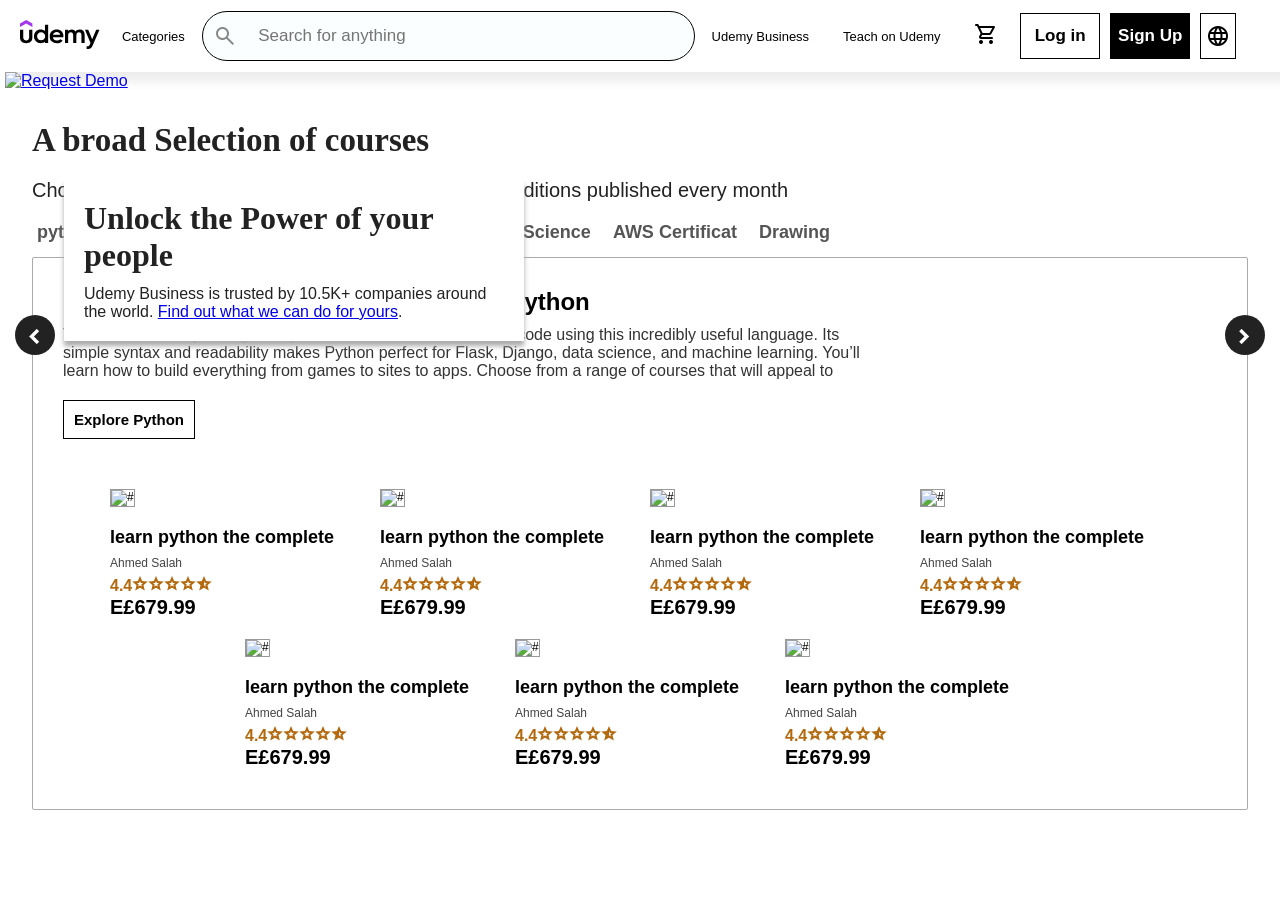
==== project1/src/index.html @ 6c9324f2 "refactoring code" ====
<!DOCTYPE html>
<html lang="en">
  <head>
    <meta charset="UTF-8" />
    <meta name="viewport" content="width=device-width initial-scale=1.0" />
    <title>udemy clone</title>
    <link rel="stylesheet" href="style.css" />
    <!-- for google icons -->
    <link
      rel="stylesheet"
      href="https://fonts.googleapis.com/css2?family=Material+Symbols+Rounded:opsz,wght,FILL,GRAD@48,400,0,0"
    />
    <link
      rel="stylesheet"
      href="https://fonts.googleapis.com/css2?family=Material+Symbols+Outlined:opsz,wght,FILL,GRAD@48,400,0,0"
    />
    <!-- <link rel="stylesheet" href="https://fonts.googleapis.com/css2?family=Material+Symbols+Outlined:opsz,wght,FILL,GRAD@48,400,0,0" /> -->
  </head>
  <body>
    <nav>
      <span class="material-symbols-outlined" id="menu"> menu </span>
      <a id="logo"
        ><img src="../resources/logo-udemy.svg" alt="udemy-logo"
      /></a>
      <a id="categories">Categories</a>
      <form action="#">
        <!-- <label for="searchKey">search</label> -->
        <div id="searchBar">
          <button><span class="material-symbols-outlined">search</span></button>
          <input
            type="text"
            id="searchKey"
            name="searchKey"
            placeholder="Search for anything"
          />
        </div>
      </form>
      <a href="#" class="hideOnSmallScreen">Udemy Business</a>
      <a href="#" class="hideOnSmallScreen">Teach on Udemy</a>
      <span
        ><a href="#" class="material-symbols-rounded" id="cart">
          shopping_cart
        </a></span
      >

      <div class="leftBtns">
        <a href="#" class="btn" id="logIn">Log in</a>
        <a href="#" class="btn" id="signUp">Sign Up</a>
        <a href="#" id="lang" class="btn"
          ><span class="material-symbols-outlined">language</span></a
        >
      </div>
    </nav>

    <header>
      <span id="leftArrow" class="material-symbols-outlined">
        chevron_left
      </span>
      <div class="banner">
        <a href="#">
          <img
            src="https://img-b.udemycdn.com/notices/web_banner/slide_1_image_udlite/7869fd17-9599-4a5e-9b03-4748a3dae016.jpg"
            alt="Request Demo"
          />
        </a>
        <div>
          <h1>Unlock the Power of your people</h1>
          <p>
            Udemy Business is trusted by 10.5K+ companies around the world.
            <a href="#">Find out what we can do for yours</a>.
          </p>
        </div>
      </div>
      <span id="rightArrow" class="material-symbols-outlined">
        chevron_right
      </span>
    </header>

    <section class="courses">
      <h1>A broad Selection of courses</h1>
      <p>
        Choose from 185,000 online video courses with new additions published
        every month
      </p>
      <ul>
        <li><a href="#">python</a></li>
        <li><a href="#">Excel</a></li>
        <li><a href="#">Web Development</a></li>
        <li><a href="#">JavaScript</a></li>
        <li><a href="#">Data Science</a></li>
        <li><a href="#">AWS Certificat</a></li>
        <li><a href="#">Drawing</a></li>
      </ul>

      <div>
        <h2>Expand your career opportunities with Python</h2>
        <p>
          Take one of Udemy’s range of Python courses and learn how to code
          using this incredibly useful language. Its simple syntax and
          readability makes Python perfect for Flask, Django, data science, and
          machine learning. You’ll learn how to build everything from games to
          sites to apps. Choose from a range of courses that will appeal to
        </p>
        <a href="#" class="btn explore">Explore Python</a>

        <ul class="cards">
          <li class="card">
            <a href="#">
              <div class="imgWrapper">
                <img
                  src="https://img-b.udemycdn.com/course/240x135/394676_ce3d_5.jpg"
                  alt="#"
                />
              </div>
              <caption>
                <h1>learn python the complete</h1>
                <div class="author">Ahmed Salah</div>
                <div class="rating">
                  <span>4.4</span>
                  <span class="material-symbols-outlined">star</span>
                  <span class="material-symbols-outlined">star</span>
                  <span class="material-symbols-outlined">star</span>
                  <span class="material-symbols-outlined">star</span>
                  <span class="material-symbols-outlined">star_half</span>
                </div>
                <div class="price">E£679.99</div>
              </caption>
            </a>
          </li>
          <li class="card">
            <a href="#">
              <div class="imgWrapper">
                <img
                  src="https://img-b.udemycdn.com/course/240x135/396876_cc92_7.jpg"
                  alt="#"
                />
              </div>
              <caption>
                <h1>learn python the complete</h1>
                <div class="author">Ahmed Salah</div>
                <div class="rating">
                  <span>4.4</span>
                  <span class="material-symbols-outlined"> star </span>
                  <span class="material-symbols-outlined"> star </span>
                  <span class="material-symbols-outlined"> star </span>
                  <span class="material-symbols-outlined"> star </span>
                  <span class="material-symbols-outlined"> star_half </span>
                </div>
                <div class="price">E£679.99</div>
              </caption>
            </a>
          </li>

          <li class="card">
            <a href="#">
              <div class="imgWrapper">
                <img
                  src="https://img-b.udemycdn.com/course/240x135/405878_e5a0_3.jpg"
                  alt="#"
                />
              </div>
              <caption>
                <h1>learn python the complete</h1>
                <div class="author">Ahmed Salah</div>
                <div class="rating">
                  <span>4.4</span>
                  <span class="material-symbols-outlined">star</span>
                  <span class="material-symbols-outlined">star</span>
                  <span class="material-symbols-outlined">star</span>
                  <span class="material-symbols-outlined">star</span>
                  <span class="material-symbols-outlined">star_half</span>
                </div>
                <div class="price">E£679.99</div>
              </caption>
            </a>
          </li>

          <li class="card">
            <a href="#">
              <div class="imgWrapper">
                <img
                  src="https://img-b.udemycdn.com/course/480x270/449532_2aa9_7.jpg"
                  alt="#"
                />
              </div>
              <caption>
                <h1>learn python the complete</h1>
                <div class="author">Ahmed Salah</div>
                <div class="rating">
                  <span>4.4</span>
                  <span class="material-symbols-outlined"> star </span>
                  <span class="material-symbols-outlined"> star </span>
                  <span class="material-symbols-outlined"> star </span>
                  <span class="material-symbols-outlined"> star </span>
                  <span class="material-symbols-outlined"> star_half </span>
                </div>
                <div class="price">E£679.99</div>
              </caption>
            </a>
          </li>

          <li class="card">
            <a href="#">
              <div class="imgWrapper">
                <img
                  src="https://img-b.udemycdn.com/course/480x270/426570_1b91_3.jpg"
                  alt="#"
                />
              </div>
              <caption>
                <h1>learn python the complete</h1>
                <div class="author">Ahmed Salah</div>
                <div class="rating">
                  <span>4.4</span>
                  <span class="material-symbols-outlined"> star </span>
                  <span class="material-symbols-outlined"> star </span>
                  <span class="material-symbols-outlined"> star </span>
                  <span class="material-symbols-outlined"> star </span>
                  <span class="material-symbols-outlined"> star_half </span>
                </div>
                <div class="price">E£679.99</div>
              </caption>
            </a>
          </li>
          <li class="card">
            <a href="#">
              <div class="imgWrapper">
                <img
                  src="https://img-b.udemycdn.com/course/240x135/394676_ce3d_5.jpg"
                  alt="#"
                />
              </div>
              <caption>
                <h1>learn python the complete</h1>
                <div class="author">Ahmed Salah</div>
                <div class="rating">
                  <span>4.4</span>
                  <span class="material-symbols-outlined">star</span>
                  <span class="material-symbols-outlined">star</span>
                  <span class="material-symbols-outlined">star</span>
                  <span class="material-symbols-outlined">star</span>
                  <span class="material-symbols-outlined">star_half</span>
                </div>
                <div class="price">E£679.99</div>
              </caption>
            </a>
          </li>
          <li class="card">
            <a href="#">
              <div class="imgWrapper">
                <img
                  src="https://img-b.udemycdn.com/course/240x135/394676_ce3d_5.jpg"
                  alt="#"
                />
              </div>
              <caption>
                <h1>learn python the complete</h1>
                <div class="author">Ahmed Salah</div>
                <div class="rating">
                  <span>4.4</span>
                  <span class="material-symbols-outlined">star</span>
                  <span class="material-symbols-outlined">star</span>
                  <span class="material-symbols-outlined">star</span>
                  <span class="material-symbols-outlined">star</span>
                  <span class="material-symbols-outlined">star_half</span>
                </div>
                <div class="price">E£679.99</div>
              </caption>
            </a>
          </li>
        </ul>
      </div>
    </section>
  </body>
</html>
---- project1/src/style.css ----
* {
  box-sizing: border-box;
  margin: 0;
  padding: 0;
}
html {
  font-size: 10px;
}

body {
  font-family: "Gill Sans", "Gill Sans MT", Calibri, "Trebuchet MS", sans-serif;
  font-size: 1.6rem;
}

/* ========================================navigation bar style ============================================= */
nav > * {
  display: inline-block;
  flex-grow: 1;
  text-align: center;
}

nav {
  height: 72px;
  display: flex;
  padding: 15px;
  justify-content: space-between;
  align-items: center;
  box-shadow: 10px 10px 10px #ededed;
}

#menu {
  display: none;
}

nav > form {
  flex-grow: 10;
}

#searchBar {
  width: 100%;
  height: 50px;
  border-radius: 50px;
  border: 1px solid black;
  font-size: 1.5rem;
  background-color: #fafefe;
  display: flex;
  justify-content: center;
  text-align: center;
  outline: none;
}

#searchBar > input {
  float: right;
  height: 100%;
  width: 90%;
  background-color: transparent;
  border: 0;
  font-size: 1.7rem;
}
#searchBar > button {
  float: left;
  width: 10%;
  background-color: transparent;
  border: 0;
  font-weight: bold;
  color: #888;
  cursor: pointer;
  padding-left: 1rem;
  margin-right: 0.7rem;
  display: flex;
  justify-content: flex-start;
  align-items: center;
}

#searchBar > input:focus {
  outline: none;
}

#logo {
  flex-grow: 2;
  min-width: 90px;
  max-width: 90px;
}

#cart:hover {
  color: #5624d0;
  font-weight: bold;
}

.btn {
  font-weight: bold;
  font-size: 1.7rem;
  border: 1px solid black;
  padding: 1rem 0.5rem;
  margin: 0 5px;
  text-decoration: none;
  display: flex;
  justify-content: center;
  align-items: center;
}

.leftBtns {
  display: flex;
  align-items: stretch;
}

#logIn,
#signUp {
  min-width: 80px;
}

#logIn:hover,
#lang:hover {
  background-color: #eee;
}

#signUp {
  background-color: black;
  color: white;
}

#signUp:hover {
  background-color: #333;
}

#lang {
  font-weight: normal;
  font-size: 2rem;
  max-width: 40px;
}

nav a {
  text-decoration: none;
  color: black;
  display: inline-block;
  font-size: 1.3rem;
  padding: 0 5px;
}

/*=========================================================================================================== */

header {
  padding: 0 5px;
}

.banner {
  width: 100%;
}

.banner img {
  width: 100%;
  z-index: -1;
}

.banner div {
  width: 460px;
  background-color: white;
  position: absolute;
  top: 20vh;
  left: 5vw;
  padding: 2rem;
  box-shadow: 0 5px 5px #aaa;
  font-size: 1.6rem;
  color: #222;
}
.banner > div > h1 {
  font-family: Georgia, Times, times new roman, serif, apple color emoji,
    segoe ui emoji, segoe ui symbol;
  padding-bottom: 1.1rem;
}

/* .banner>div>p { */
/*   font-size: 1.6rem; */
/* } */

#leftArrow,
#rightArrow {
  position: absolute;
  top: 35%;
  background-color: #222;
  color: white;
  border-radius: 100%;
  width: 4rem;
  height: 4rem;
  font-size: 2.7rem;
  font-weight: bold;
  padding: 8px 6px;
  z-index: 1;
}
#leftArrow:hover,
#rightArrow:hover {
  cursor: pointer;
  background-color: #333;
}
#leftArrow {
  left: 15px;
}

#rightArrow {
  right: 15px;
}

/*===============================Courses =================================*/

.courses {
  padding: 3.2rem;
}

.courses > h1 {
  font-family: Georgia, Times, times new roman, serif, apple color emoji,
    segoe ui emoji, segoe ui symbol;
  font-size: 3.3rem;
  color: #222;
}

.courses h1 + p {
  font-size: 2rem;
  padding: 2rem 0;
  color: #222;
}

.courses > ul {
  list-style-type: none;
  display: block;
}
.courses > ul li > a {
  float: left;
  padding: 0 1.2rem 1.4rem 0;
  margin: 0 0.5rem;
  font-weight: bold;
  font-size: 1.8rem;
  color: #555;
  text-decoration: none;
}

/*stop elements from floating after the list*/
.courses > ul:after {
  content: "";
  display: block;
  clear: both;
}

.courses > div {
  border: 1px solid #aaa;
  border-radius: 2px;
  padding: 3rem;
}

.courses > div > p {
  padding: 1rem 0;
  color: #333;
  width: 70%;
}

.explore {
  color: black;
  display: inline-block;
  padding: 1rem;
  margin: 1rem 0 4rem;
  font-size: 1.5rem;
}

.explore:hover {
  background-color: #eee;
}

.cards {
  list-style-type: none;
  display: flex;
  align-content: space-between;
  justify-content: center;
  flex-wrap: wrap;
}

.cards > li {
  display: block;
}

.card > a {
  display: block;
  color: black;
  text-decoration: none;
  font-size: 1.2rem;
  padding: 10px;
}
.imgWrapper {
  width: 250px;
  padding: 0;
  margin-bottom: 2rem;
}
.imgWrapper > img {
  width: 100%;
  height: 100%;
  border: 1px solid #999;
}

.author {
  padding: 0.8rem 0 0;
  color: #444;
}
.rating > span {
  color: #b4690e;
  font-size: 1.6rem;
  margin: 0.8rem 0;
  font-weight: bold;
  line-height: 1rem;
}
.rating {
  word-spacing: -10px;
}
.price {
  font-weight: bold;
  font-size: 2rem;
}

@media screen and (max-width: 900px) {
  .hideOnSmallScreen {
    display: none;
  }

  .banner > div {
    width: 300px;
    font-size: 1.3rem;
    top: 9rem;
  }
}

@media screen and (max-width: 750px) {
  /* ========================nav================================================================== */
  nav > *,
  nav div,
  nav a,
  .leftBtns {
    display: none;
  }
  #logo {
    display: inline-block;
    position: absolute;
    left: 49%;
  }
  #menu {
    display: inline-block;
    position: absolute;
    font-size: 4rem;
  }
  #menu:hover {
    cursor: pointer;
  }

  /*====================================header ===========================================*/
  .banner > div {
    position: static;
    width: 100%;
    box-shadow: 0 0 0;
  }
  .banner > a {
    direction: rtl;
    display: block;
  }
  .banner img {
    width: 195%;
  }
  #rightArrow,
  #leftArrow {
    display: none;
  }
  header {
    padding: 0;
  }

  /*=====================================courses==================*/

  .courses {
    padding: 2rem;
  }

  .courses > div {
    padding: 1.5rem;
  }
}
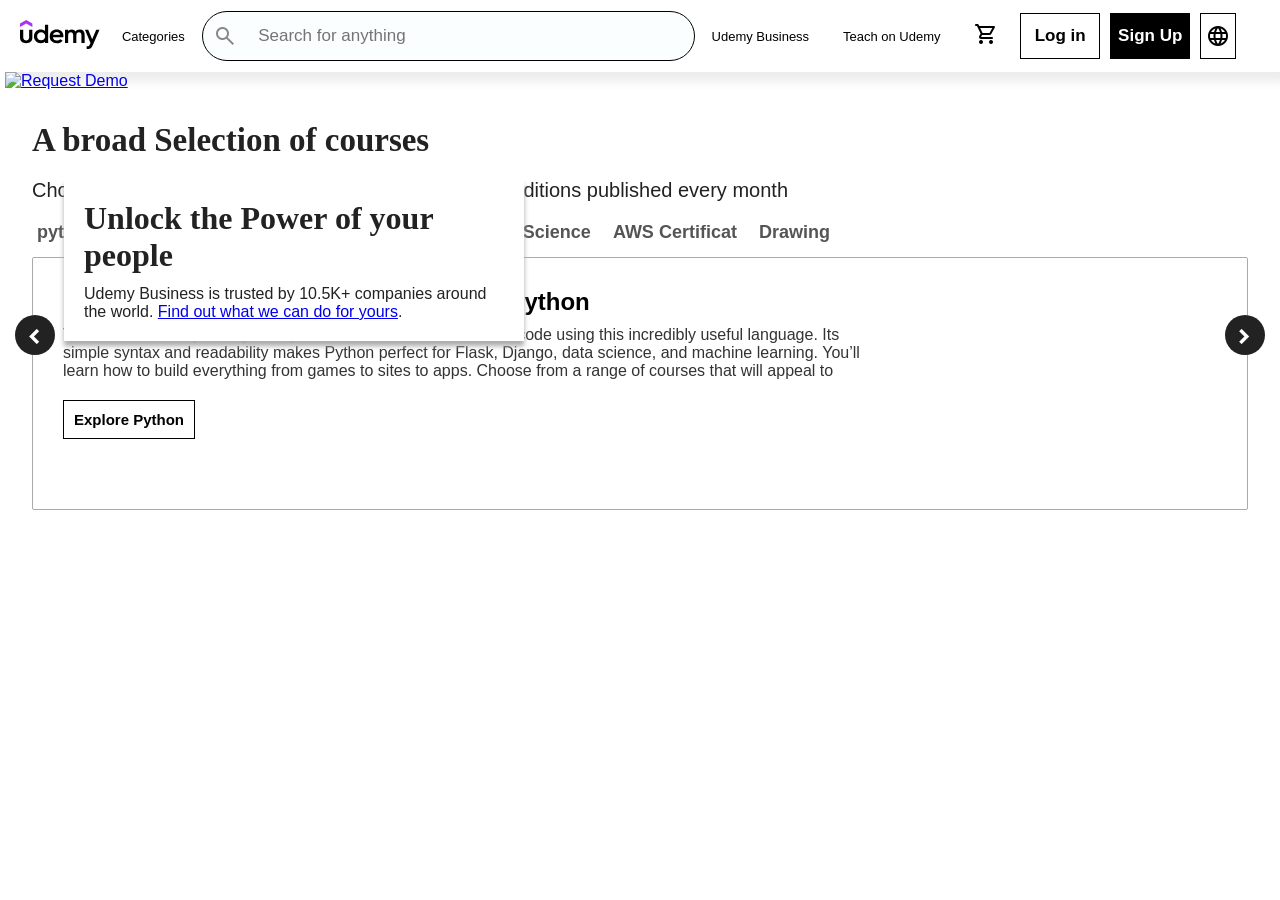
==== commit c1d5a3c4: "fetch from local server insted of hard coded data" ====
--- a/project1/src/index.html
+++ b/project1/src/index.html
@@ -42,7 +42,6 @@
           shopping_cart
         </a></span
       >
-
       <div class="leftBtns">
         <a href="#" class="btn" id="logIn">Log in</a>
         <a href="#" class="btn" id="signUp">Sign Up</a>
@@ -82,6 +81,7 @@
         Choose from 185,000 online video courses with new additions published
         every month
       </p>
+
       <ul>
         <li><a href="#">python</a></li>
         <li><a href="#">Excel</a></li>
@@ -102,174 +102,8 @@
           sites to apps. Choose from a range of courses that will appeal to
         </p>
         <a href="#" class="btn explore">Explore Python</a>
-
-        <ul class="cards">
-          <li class="card">
-            <a href="#">
-              <div class="imgWrapper">
-                <img
-                  src="https://img-b.udemycdn.com/course/240x135/394676_ce3d_5.jpg"
-                  alt="#"
-                />
-              </div>
-              <caption>
-                <h1>learn python the complete</h1>
-                <div class="author">Ahmed Salah</div>
-                <div class="rating">
-                  <span>4.4</span>
-                  <span class="material-symbols-outlined">star</span>
-                  <span class="material-symbols-outlined">star</span>
-                  <span class="material-symbols-outlined">star</span>
-                  <span class="material-symbols-outlined">star</span>
-                  <span class="material-symbols-outlined">star_half</span>
-                </div>
-                <div class="price">E£679.99</div>
-              </caption>
-            </a>
-          </li>
-          <li class="card">
-            <a href="#">
-              <div class="imgWrapper">
-                <img
-                  src="https://img-b.udemycdn.com/course/240x135/396876_cc92_7.jpg"
-                  alt="#"
-                />
-              </div>
-              <caption>
-                <h1>learn python the complete</h1>
-                <div class="author">Ahmed Salah</div>
-                <div class="rating">
-                  <span>4.4</span>
-                  <span class="material-symbols-outlined"> star </span>
-                  <span class="material-symbols-outlined"> star </span>
-                  <span class="material-symbols-outlined"> star </span>
-                  <span class="material-symbols-outlined"> star </span>
-                  <span class="material-symbols-outlined"> star_half </span>
-                </div>
-                <div class="price">E£679.99</div>
-              </caption>
-            </a>
-          </li>
-
-          <li class="card">
-            <a href="#">
-              <div class="imgWrapper">
-                <img
-                  src="https://img-b.udemycdn.com/course/240x135/405878_e5a0_3.jpg"
-                  alt="#"
-                />
-              </div>
-              <caption>
-                <h1>learn python the complete</h1>
-                <div class="author">Ahmed Salah</div>
-                <div class="rating">
-                  <span>4.4</span>
-                  <span class="material-symbols-outlined">star</span>
-                  <span class="material-symbols-outlined">star</span>
-                  <span class="material-symbols-outlined">star</span>
-                  <span class="material-symbols-outlined">star</span>
-                  <span class="material-symbols-outlined">star_half</span>
-                </div>
-                <div class="price">E£679.99</div>
-              </caption>
-            </a>
-          </li>
-
-          <li class="card">
-            <a href="#">
-              <div class="imgWrapper">
-                <img
-                  src="https://img-b.udemycdn.com/course/480x270/449532_2aa9_7.jpg"
-                  alt="#"
-                />
-              </div>
-              <caption>
-                <h1>learn python the complete</h1>
-                <div class="author">Ahmed Salah</div>
-                <div class="rating">
-                  <span>4.4</span>
-                  <span class="material-symbols-outlined"> star </span>
-                  <span class="material-symbols-outlined"> star </span>
-                  <span class="material-symbols-outlined"> star </span>
-                  <span class="material-symbols-outlined"> star </span>
-                  <span class="material-symbols-outlined"> star_half </span>
-                </div>
-                <div class="price">E£679.99</div>
-              </caption>
-            </a>
-          </li>
-
-          <li class="card">
-            <a href="#">
-              <div class="imgWrapper">
-                <img
-                  src="https://img-b.udemycdn.com/course/480x270/426570_1b91_3.jpg"
-                  alt="#"
-                />
-              </div>
-              <caption>
-                <h1>learn python the complete</h1>
-                <div class="author">Ahmed Salah</div>
-                <div class="rating">
-                  <span>4.4</span>
-                  <span class="material-symbols-outlined"> star </span>
-                  <span class="material-symbols-outlined"> star </span>
-                  <span class="material-symbols-outlined"> star </span>
-                  <span class="material-symbols-outlined"> star </span>
-                  <span class="material-symbols-outlined"> star_half </span>
-                </div>
-                <div class="price">E£679.99</div>
-              </caption>
-            </a>
-          </li>
-          <li class="card">
-            <a href="#">
-              <div class="imgWrapper">
-                <img
-                  src="https://img-b.udemycdn.com/course/240x135/394676_ce3d_5.jpg"
-                  alt="#"
-                />
-              </div>
-              <caption>
-                <h1>learn python the complete</h1>
-                <div class="author">Ahmed Salah</div>
-                <div class="rating">
-                  <span>4.4</span>
-                  <span class="material-symbols-outlined">star</span>
-                  <span class="material-symbols-outlined">star</span>
-                  <span class="material-symbols-outlined">star</span>
-                  <span class="material-symbols-outlined">star</span>
-                  <span class="material-symbols-outlined">star_half</span>
-                </div>
-                <div class="price">E£679.99</div>
-              </caption>
-            </a>
-          </li>
-          <li class="card">
-            <a href="#">
-              <div class="imgWrapper">
-                <img
-                  src="https://img-b.udemycdn.com/course/240x135/394676_ce3d_5.jpg"
-                  alt="#"
-                />
-              </div>
-              <caption>
-                <h1>learn python the complete</h1>
-                <div class="author">Ahmed Salah</div>
-                <div class="rating">
-                  <span>4.4</span>
-                  <span class="material-symbols-outlined">star</span>
-                  <span class="material-symbols-outlined">star</span>
-                  <span class="material-symbols-outlined">star</span>
-                  <span class="material-symbols-outlined">star</span>
-                  <span class="material-symbols-outlined">star_half</span>
-                </div>
-                <div class="price">E£679.99</div>
-              </caption>
-            </a>
-          </li>
-        </ul>
       </div>
     </section>
   </body>
+  <script src="script.js"></script>
 </html>
--- a/project1/src/style.css
+++ b/project1/src/style.css
@@ -246,6 +246,10 @@
   padding: 3rem;
 }
 
+.courses > div h1 {
+  max-width: 250px;
+}
+
 .courses > div > p {
   padding: 1rem 0;
   color: #333;
@@ -294,6 +298,10 @@
   border: 1px solid #999;
 }
 
+.card caption {
+  display: block;
+  text-align: left;
+}
 .author {
   padding: 0.8rem 0 0;
   color: #444;
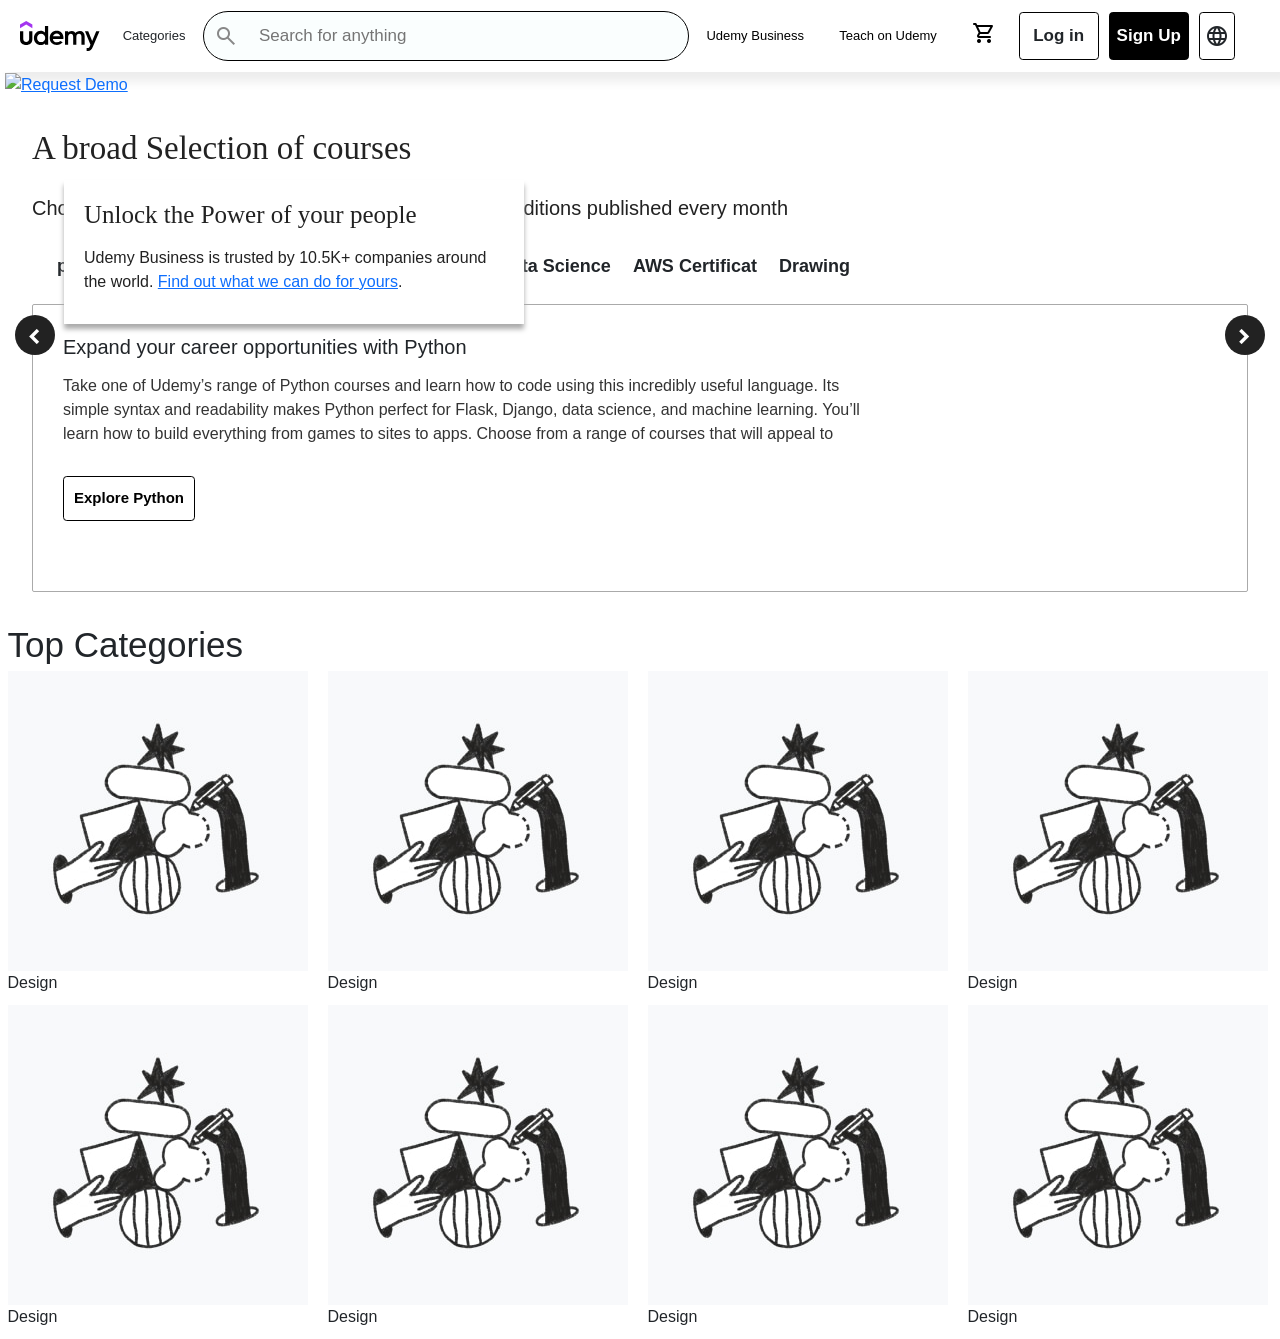
==== commit 15a010ff: "add courses and categories mark up" ====
--- a/project1/src/index.html
+++ b/project1/src/index.html
@@ -4,8 +4,15 @@
     <meta charset="UTF-8" />
     <meta name="viewport" content="width=device-width initial-scale=1.0" />
     <title>udemy clone</title>
+    <!-- bootstrap -->
+    <link
+      href="https://cdn.jsdelivr.net/npm/bootstrap@5.2.0/dist/css/bootstrap.min.css"
+      rel="stylesheet"
+      integrity="sha384-gH2yIJqKdNHPEq0n4Mqa/HGKIhSkIHeL5AyhkYV8i59U5AR6csBvApHHNl/vI1Bx"
+      crossorigin="anonymous"
+    />
     <link rel="stylesheet" href="style.css" />
-    <!-- for google icons -->
+    <!-- google icons -->
     <link
       rel="stylesheet"
       href="https://fonts.googleapis.com/css2?family=Material+Symbols+Rounded:opsz,wght,FILL,GRAD@48,400,0,0"
@@ -26,7 +33,9 @@
       <form action="#">
         <!-- <label for="searchKey">search</label> -->
         <div id="searchBar">
-          <button><span class="material-symbols-outlined">search</span></button>
+          <button type="submit">
+            <span class="material-symbols-outlined">search</span>
+          </button>
           <input
             type="text"
             id="searchKey"
@@ -82,14 +91,16 @@
         every month
       </p>
 
-      <ul>
-        <li><a href="#">python</a></li>
-        <li><a href="#">Excel</a></li>
-        <li><a href="#">Web Development</a></li>
-        <li><a href="#">JavaScript</a></li>
-        <li><a href="#">Data Science</a></li>
-        <li><a href="#">AWS Certificat</a></li>
-        <li><a href="#">Drawing</a></li>
+      <ul class="courses-list">
+        <li>
+          <a data-type="python" id="active">python</a>
+        </li>
+        <li><a data-type="excel">Excel</a></li>
+        <li><a data-type="web">Web Development</a></li>
+        <li><a data-type="javascript">JavaScript</a></li>
+        <li><a data-type="data-science">Data Science</a></li>
+        <li><a data-type="aws">AWS Certificat</a></li>
+        <li><a data-type="drawing">Drawing</a></li>
       </ul>
 
       <div>
@@ -102,8 +113,89 @@
           sites to apps. Choose from a range of courses that will appeal to
         </p>
         <a href="#" class="btn explore">Explore Python</a>
+        <div id="courses" class="carousel slide" data-bs-ride="carousel">
+          <button
+            class="carousel-control-prev"
+            type="button"
+            data-bs-target="#courses"
+            data-bs-slide="prev"
+          >
+            <span class="carousel-control-prev-icon"></span>
+          </button>
+
+          <button
+            class="carousel-control-next"
+            type="button"
+            data-bs-target="#courses"
+            data-bs-slide="next"
+          >
+            <span class="carousel-control-next-icon"></span>
+          </button>
+        </div>
+      </div>
+    </section>
+
+    <section class="categories container-fluid">
+      <h1 class="display-4">Top Categories</h1>
+      <div class="row d-flex justify-content-center">
+        <figure class="col-lg-3 col-md-4">
+          <div>
+            <img src="../resources/design.jpg" />
+          </div>
+          <figcaption>Design</figcaption>
+        </figure>
+        <figure class="col-lg-3 col-md-4">
+          <div>
+            <img src="../resources/design.jpg" />
+          </div>
+          <figcaption>Design</figcaption>
+        </figure>
+        <figure class="col-lg-3 col-md-4">
+          <div>
+            <img src="../resources/design.jpg" />
+          </div>
+          <figcaption>Design</figcaption>
+        </figure>
+        <figure class="col-lg-3 col-md-4">
+          <div>
+            <img src="../resources/design.jpg" />
+          </div>
+          <figcaption>Design</figcaption>
+        </figure>
+        <figure class="col-lg-3 col-md-4">
+          <div>
+            <img src="../resources/design.jpg" />
+          </div>
+          <figcaption>Design</figcaption>
+        </figure>
+        <figure class="col-lg-3 col-md-4">
+          <div>
+            <img src="../resources/design.jpg" />
+          </div>
+          <figcaption>Design</figcaption>
+        </figure>
+        <figure class="col-lg-3 col-md-4">
+          <div>
+            <img src="../resources/design.jpg" />
+          </div>
+          <figcaption>Design</figcaption>
+        </figure>
+        <figure class="col-lg-3 col-md-4">
+          <div>
+            <img src="../resources/design.jpg" />
+          </div>
+          <figcaption>Design</figcaption>
+        </figure>
       </div>
     </section>
   </body>
-  <script src="script.js"></script>
+  <script src="DrawCourses.js"></script>
+  <script src="SearchBar.js"></script>
+
+  <!-- JavaScript Bundle with Popper bootstrap -->
+  <script
+    src="https://cdn.jsdelivr.net/npm/bootstrap@5.2.0/dist/js/bootstrap.bundle.min.js"
+    integrity="sha384-A3rJD856KowSb7dwlZdYEkO39Gagi7vIsF0jrRAoQmDKKtQBHUuLZ9AsSv4jD4Xa"
+    crossorigin="anonymous"
+  ></script>
 </html>
--- a/project1/src/style.css
+++ b/project1/src/style.css
@@ -313,8 +313,11 @@
   font-weight: bold;
   line-height: 1rem;
 }
-.rating {
-  word-spacing: -10px;
+
+.star,
+.half-star {
+  width: 1.9rem;
+  height: 1.9rem;
 }
 .price {
   font-weight: bold;
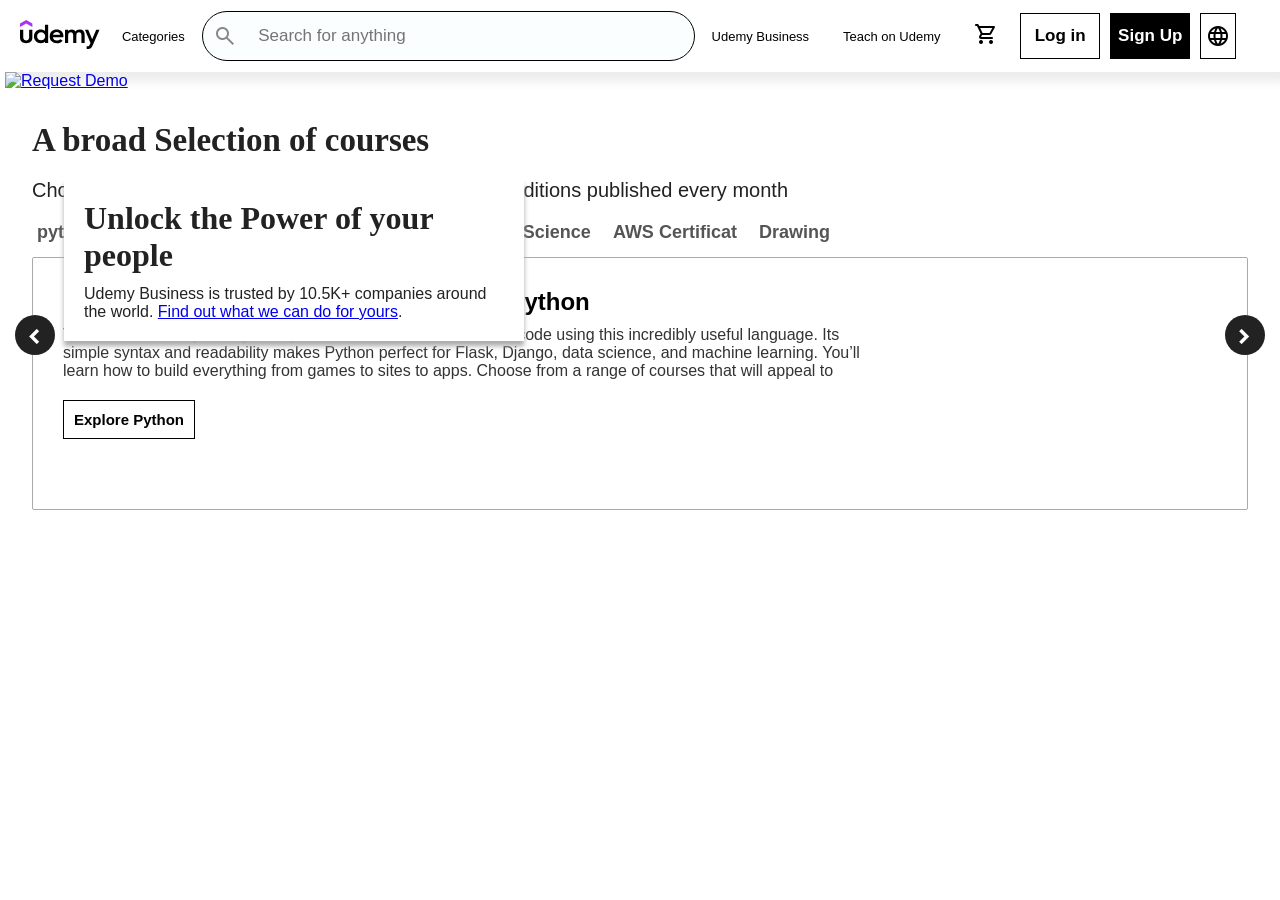
==== commit a22f0a70: "Merge pull request #1 from ASalah007/phase2 Phase2" ====
--- a/project1/src/index.html
+++ b/project1/src/index.html
@@ -4,15 +4,8 @@
     <meta charset="UTF-8" />
     <meta name="viewport" content="width=device-width initial-scale=1.0" />
     <title>udemy clone</title>
-    <!-- bootstrap -->
-    <link
-      href="https://cdn.jsdelivr.net/npm/bootstrap@5.2.0/dist/css/bootstrap.min.css"
-      rel="stylesheet"
-      integrity="sha384-gH2yIJqKdNHPEq0n4Mqa/HGKIhSkIHeL5AyhkYV8i59U5AR6csBvApHHNl/vI1Bx"
-      crossorigin="anonymous"
-    />
     <link rel="stylesheet" href="style.css" />
-    <!-- google icons -->
+    <!-- for google icons -->
     <link
       rel="stylesheet"
       href="https://fonts.googleapis.com/css2?family=Material+Symbols+Rounded:opsz,wght,FILL,GRAD@48,400,0,0"
@@ -91,16 +84,14 @@
         every month
       </p>
 
-      <ul class="courses-list">
-        <li>
-          <a data-type="python" id="active">python</a>
-        </li>
-        <li><a data-type="excel">Excel</a></li>
-        <li><a data-type="web">Web Development</a></li>
-        <li><a data-type="javascript">JavaScript</a></li>
-        <li><a data-type="data-science">Data Science</a></li>
-        <li><a data-type="aws">AWS Certificat</a></li>
-        <li><a data-type="drawing">Drawing</a></li>
+      <ul>
+        <li><a href="#">python</a></li>
+        <li><a href="#">Excel</a></li>
+        <li><a href="#">Web Development</a></li>
+        <li><a href="#">JavaScript</a></li>
+        <li><a href="#">Data Science</a></li>
+        <li><a href="#">AWS Certificat</a></li>
+        <li><a href="#">Drawing</a></li>
       </ul>
 
       <div>
@@ -113,89 +104,9 @@
           sites to apps. Choose from a range of courses that will appeal to
         </p>
         <a href="#" class="btn explore">Explore Python</a>
-        <div id="courses" class="carousel slide" data-bs-ride="carousel">
-          <button
-            class="carousel-control-prev"
-            type="button"
-            data-bs-target="#courses"
-            data-bs-slide="prev"
-          >
-            <span class="carousel-control-prev-icon"></span>
-          </button>
-
-          <button
-            class="carousel-control-next"
-            type="button"
-            data-bs-target="#courses"
-            data-bs-slide="next"
-          >
-            <span class="carousel-control-next-icon"></span>
-          </button>
-        </div>
-      </div>
-    </section>
-
-    <section class="categories container-fluid">
-      <h1 class="display-4">Top Categories</h1>
-      <div class="row d-flex justify-content-center">
-        <figure class="col-lg-3 col-md-4">
-          <div>
-            <img src="../resources/design.jpg" />
-          </div>
-          <figcaption>Design</figcaption>
-        </figure>
-        <figure class="col-lg-3 col-md-4">
-          <div>
-            <img src="../resources/design.jpg" />
-          </div>
-          <figcaption>Design</figcaption>
-        </figure>
-        <figure class="col-lg-3 col-md-4">
-          <div>
-            <img src="../resources/design.jpg" />
-          </div>
-          <figcaption>Design</figcaption>
-        </figure>
-        <figure class="col-lg-3 col-md-4">
-          <div>
-            <img src="../resources/design.jpg" />
-          </div>
-          <figcaption>Design</figcaption>
-        </figure>
-        <figure class="col-lg-3 col-md-4">
-          <div>
-            <img src="../resources/design.jpg" />
-          </div>
-          <figcaption>Design</figcaption>
-        </figure>
-        <figure class="col-lg-3 col-md-4">
-          <div>
-            <img src="../resources/design.jpg" />
-          </div>
-          <figcaption>Design</figcaption>
-        </figure>
-        <figure class="col-lg-3 col-md-4">
-          <div>
-            <img src="../resources/design.jpg" />
-          </div>
-          <figcaption>Design</figcaption>
-        </figure>
-        <figure class="col-lg-3 col-md-4">
-          <div>
-            <img src="../resources/design.jpg" />
-          </div>
-          <figcaption>Design</figcaption>
-        </figure>
       </div>
     </section>
   </body>
   <script src="DrawCourses.js"></script>
   <script src="SearchBar.js"></script>
-
-  <!-- JavaScript Bundle with Popper bootstrap -->
-  <script
-    src="https://cdn.jsdelivr.net/npm/bootstrap@5.2.0/dist/js/bootstrap.bundle.min.js"
-    integrity="sha384-A3rJD856KowSb7dwlZdYEkO39Gagi7vIsF0jrRAoQmDKKtQBHUuLZ9AsSv4jD4Xa"
-    crossorigin="anonymous"
-  ></script>
 </html>
--- a/project1/src/style.css
+++ b/project1/src/style.css
@@ -313,11 +313,8 @@
   font-weight: bold;
   line-height: 1rem;
 }
-
-.star,
-.half-star {
-  width: 1.9rem;
-  height: 1.9rem;
+.rating {
+  word-spacing: -10px;
 }
 .price {
   font-weight: bold;
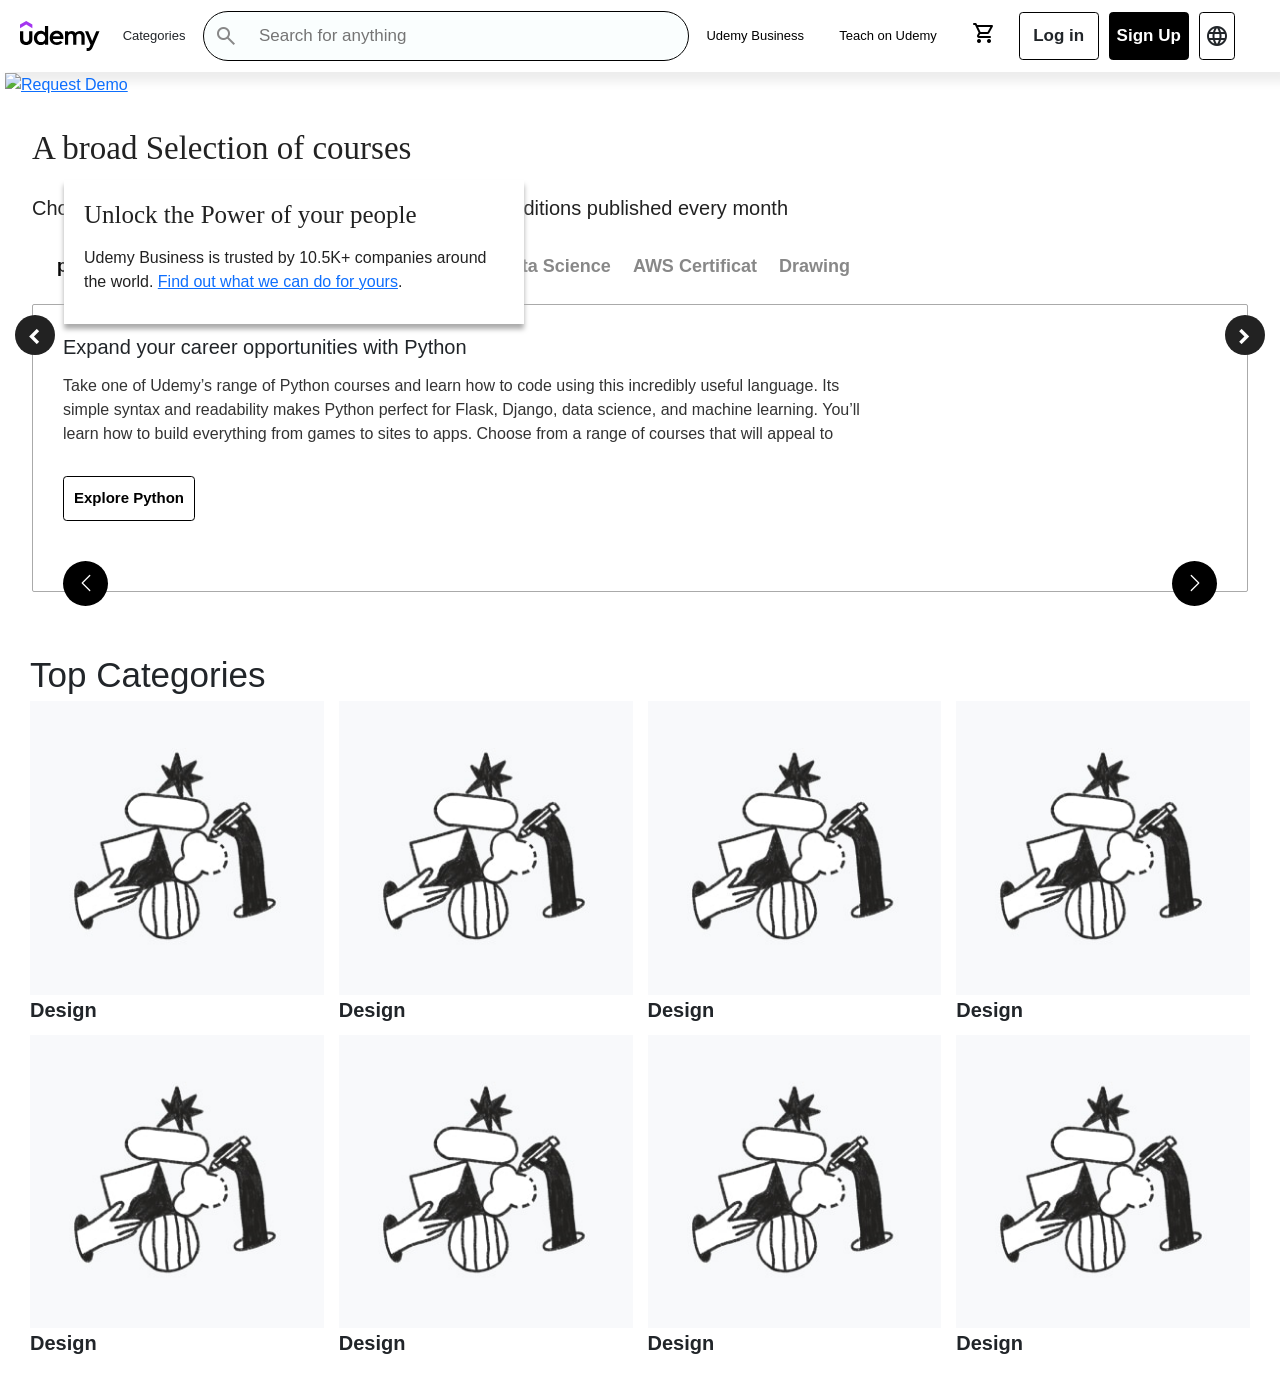
==== commit 36ed4ea0: "Merge pull request #2 from ASalah007/phase3 Phase3" ====
--- a/project1/src/index.html
+++ b/project1/src/index.html
@@ -4,8 +4,15 @@
     <meta charset="UTF-8" />
     <meta name="viewport" content="width=device-width initial-scale=1.0" />
     <title>udemy clone</title>
+    <!-- bootstrap -->
+    <link
+      href="https://cdn.jsdelivr.net/npm/bootstrap@5.2.0/dist/css/bootstrap.min.css"
+      rel="stylesheet"
+      integrity="sha384-gH2yIJqKdNHPEq0n4Mqa/HGKIhSkIHeL5AyhkYV8i59U5AR6csBvApHHNl/vI1Bx"
+      crossorigin="anonymous"
+    />
     <link rel="stylesheet" href="style.css" />
-    <!-- for google icons -->
+    <!-- google icons -->
     <link
       rel="stylesheet"
       href="https://fonts.googleapis.com/css2?family=Material+Symbols+Rounded:opsz,wght,FILL,GRAD@48,400,0,0"
@@ -84,14 +91,16 @@
         every month
       </p>
 
-      <ul>
-        <li><a href="#">python</a></li>
-        <li><a href="#">Excel</a></li>
-        <li><a href="#">Web Development</a></li>
-        <li><a href="#">JavaScript</a></li>
-        <li><a href="#">Data Science</a></li>
-        <li><a href="#">AWS Certificat</a></li>
-        <li><a href="#">Drawing</a></li>
+      <ul class="courses-list">
+        <li>
+          <a data-type="python" id="active">python</a>
+        </li>
+        <li><a data-type="excel">Excel</a></li>
+        <li><a data-type="web">Web Development</a></li>
+        <li><a data-type="javascript">JavaScript</a></li>
+        <li><a data-type="data-science">Data Science</a></li>
+        <li><a data-type="aws">AWS Certificat</a></li>
+        <li><a data-type="drawing">Drawing</a></li>
       </ul>
 
       <div>
@@ -104,9 +113,89 @@
           sites to apps. Choose from a range of courses that will appeal to
         </p>
         <a href="#" class="btn explore">Explore Python</a>
+        <div id="courses" class="carousel slide" data-bs-ride="carousel">
+          <button
+            class="carousel-control-prev"
+            type="button"
+            data-bs-target="#courses"
+            data-bs-slide="prev"
+          >
+            <span class="carousel-control-prev-icon"></span>
+          </button>
+
+          <button
+            class="carousel-control-next"
+            type="button"
+            data-bs-target="#courses"
+            data-bs-slide="next"
+          >
+            <span class="carousel-control-next-icon"></span>
+          </button>
+        </div>
+      </div>
+    </section>
+
+    <section class="categories container-fluid">
+      <h1 class="display-4">Top Categories</h1>
+      <div class="row d-flex justify-content-center">
+        <figure class="col-lg-3 col-md-4">
+          <div>
+            <img src="../resources/design.jpg" />
+          </div>
+          <figcaption>Design</figcaption>
+        </figure>
+        <figure class="col-lg-3 col-md-4">
+          <div>
+            <img src="../resources/design.jpg" />
+          </div>
+          <figcaption>Design</figcaption>
+        </figure>
+        <figure class="col-lg-3 col-md-4">
+          <div>
+            <img src="../resources/design.jpg" />
+          </div>
+          <figcaption>Design</figcaption>
+        </figure>
+        <figure class="col-lg-3 col-md-4">
+          <div>
+            <img src="../resources/design.jpg" />
+          </div>
+          <figcaption>Design</figcaption>
+        </figure>
+        <figure class="col-lg-3 col-md-4">
+          <div>
+            <img src="../resources/design.jpg" />
+          </div>
+          <figcaption>Design</figcaption>
+        </figure>
+        <figure class="col-lg-3 col-md-4">
+          <div>
+            <img src="../resources/design.jpg" />
+          </div>
+          <figcaption>Design</figcaption>
+        </figure>
+        <figure class="col-lg-3 col-md-4">
+          <div>
+            <img src="../resources/design.jpg" />
+          </div>
+          <figcaption>Design</figcaption>
+        </figure>
+        <figure class="col-lg-3 col-md-4">
+          <div>
+            <img src="../resources/design.jpg" />
+          </div>
+          <figcaption>Design</figcaption>
+        </figure>
       </div>
     </section>
   </body>
   <script src="DrawCourses.js"></script>
   <script src="SearchBar.js"></script>
+
+  <!-- JavaScript Bundle with Popper bootstrap -->
+  <script
+    src="https://cdn.jsdelivr.net/npm/bootstrap@5.2.0/dist/js/bootstrap.bundle.min.js"
+    integrity="sha384-A3rJD856KowSb7dwlZdYEkO39Gagi7vIsF0jrRAoQmDKKtQBHUuLZ9AsSv4jD4Xa"
+    crossorigin="anonymous"
+  ></script>
 </html>
--- a/project1/src/style.css
+++ b/project1/src/style.css
@@ -219,20 +219,28 @@
   color: #222;
 }
 
-.courses > ul {
+.courses ul {
   list-style-type: none;
   display: block;
 }
-.courses > ul li > a {
+.courses ul li > a {
   float: left;
   padding: 0 1.2rem 1.4rem 0;
   margin: 0 0.5rem;
   font-weight: bold;
   font-size: 1.8rem;
-  color: #555;
+  color: #888 !important;
   text-decoration: none;
 }
 
+#active {
+  color: black !important;
+}
+
+.courses > ul li > a:hover {
+  color: black !important ;
+  cursor: pointer;
+}
 /*stop elements from floating after the list*/
 .courses > ul:after {
   content: "";
@@ -248,6 +256,8 @@
 
 .courses > div h1 {
   max-width: 250px;
+  font-weight: bold;
+  font-size: 1.8rem;
 }
 
 .courses > div > p {
@@ -268,57 +278,93 @@
   background-color: #eee;
 }
 
-.cards {
-  list-style-type: none;
-  display: flex;
-  align-content: space-between;
-  justify-content: center;
-  flex-wrap: wrap;
-}
-
-.cards > li {
-  display: block;
-}
-
-.card > a {
-  display: block;
-  color: black;
-  text-decoration: none;
-  font-size: 1.2rem;
-  padding: 10px;
-}
-.imgWrapper {
-  width: 250px;
+.courses .card {
+  margin: 0.6rem;
+}
+.courses .carousel-control-prev,
+.carousel-control-next {
+  background-color: black;
+  width: 4.5rem;
+  height: 4.5rem;
+  top: 20%;
+  opacity: inherit;
+  border-radius: 50%;
+}
+.courses .carousel-control-prev:hover,
+.carousel-control-next:hover {
+  background-color: #333;
+}
+
+.courses .card {
+  border: 0;
+}
+.courses .card-body {
+  padding: 1.1rem 0;
+}
+.courses .card-body .card-title {
+  font-size: 1.6rem;
+  font-weight: bolder;
+  overflow: hidden;
+  display: -webkit-box;
+  -webkit-line-clamp: 2;
+  -webkit-box-orient: vertical;
+}
+
+.courses .card-body .card-text {
   padding: 0;
-  margin-bottom: 2rem;
-}
-.imgWrapper > img {
+  font-size: 1.3rem;
+  margin: 0;
+  color: #666;
+}
+
+.courses .card-body .card-rating {
+  display: flex;
+  align-items: stretch;
+}
+
+.courses .card-body .card-rating {
+  color: #b4690e;
+  font-size: 1rem;
+  margin: 0.5rem 0;
+}
+.rating-num {
+  color: #b4690e;
+  font-weight: bold;
+  font-family: "Franklin Gothic Medium", "Arial Narrow", Arial, sans-serif;
+  margin-right: 0.5rem;
+  font-size: 1.6rem;
+}
+
+.courses .card-price {
+  font-size: 1.5rem;
+  font-weight: bold;
+}
+
+.star,
+.half-star {
+  width: 1.9rem;
+  height: 1.9rem;
+}
+
+/*==========================================================Categories=================================================*/
+.categories {
+  padding: 3rem;
+}
+.categories figure div {
+  overflow: hidden;
+}
+.categories img {
   width: 100%;
-  height: 100%;
-  border: 1px solid #999;
-}
-
-.card caption {
-  display: block;
-  text-align: left;
-}
-.author {
-  padding: 0.8rem 0 0;
-  color: #444;
-}
-.rating > span {
-  color: #b4690e;
-  font-size: 1.6rem;
-  margin: 0.8rem 0;
-  font-weight: bold;
-  line-height: 1rem;
-}
-.rating {
-  word-spacing: -10px;
-}
-.price {
-  font-weight: bold;
+  transition: transform 0.2s;
+}
+.categories img:hover {
+  cursor: pointer;
+  transform: scale(1.1);
+}
+
+.categories figcaption {
   font-size: 2rem;
+  font-weight: bold;
 }
 
 @media screen and (max-width: 900px) {
@@ -385,4 +431,10 @@
   .courses > div {
     padding: 1.5rem;
   }
-}
+
+  .categories figure {
+    overflow: hidden;
+    max-width: 22rem;
+  }
+}
+
